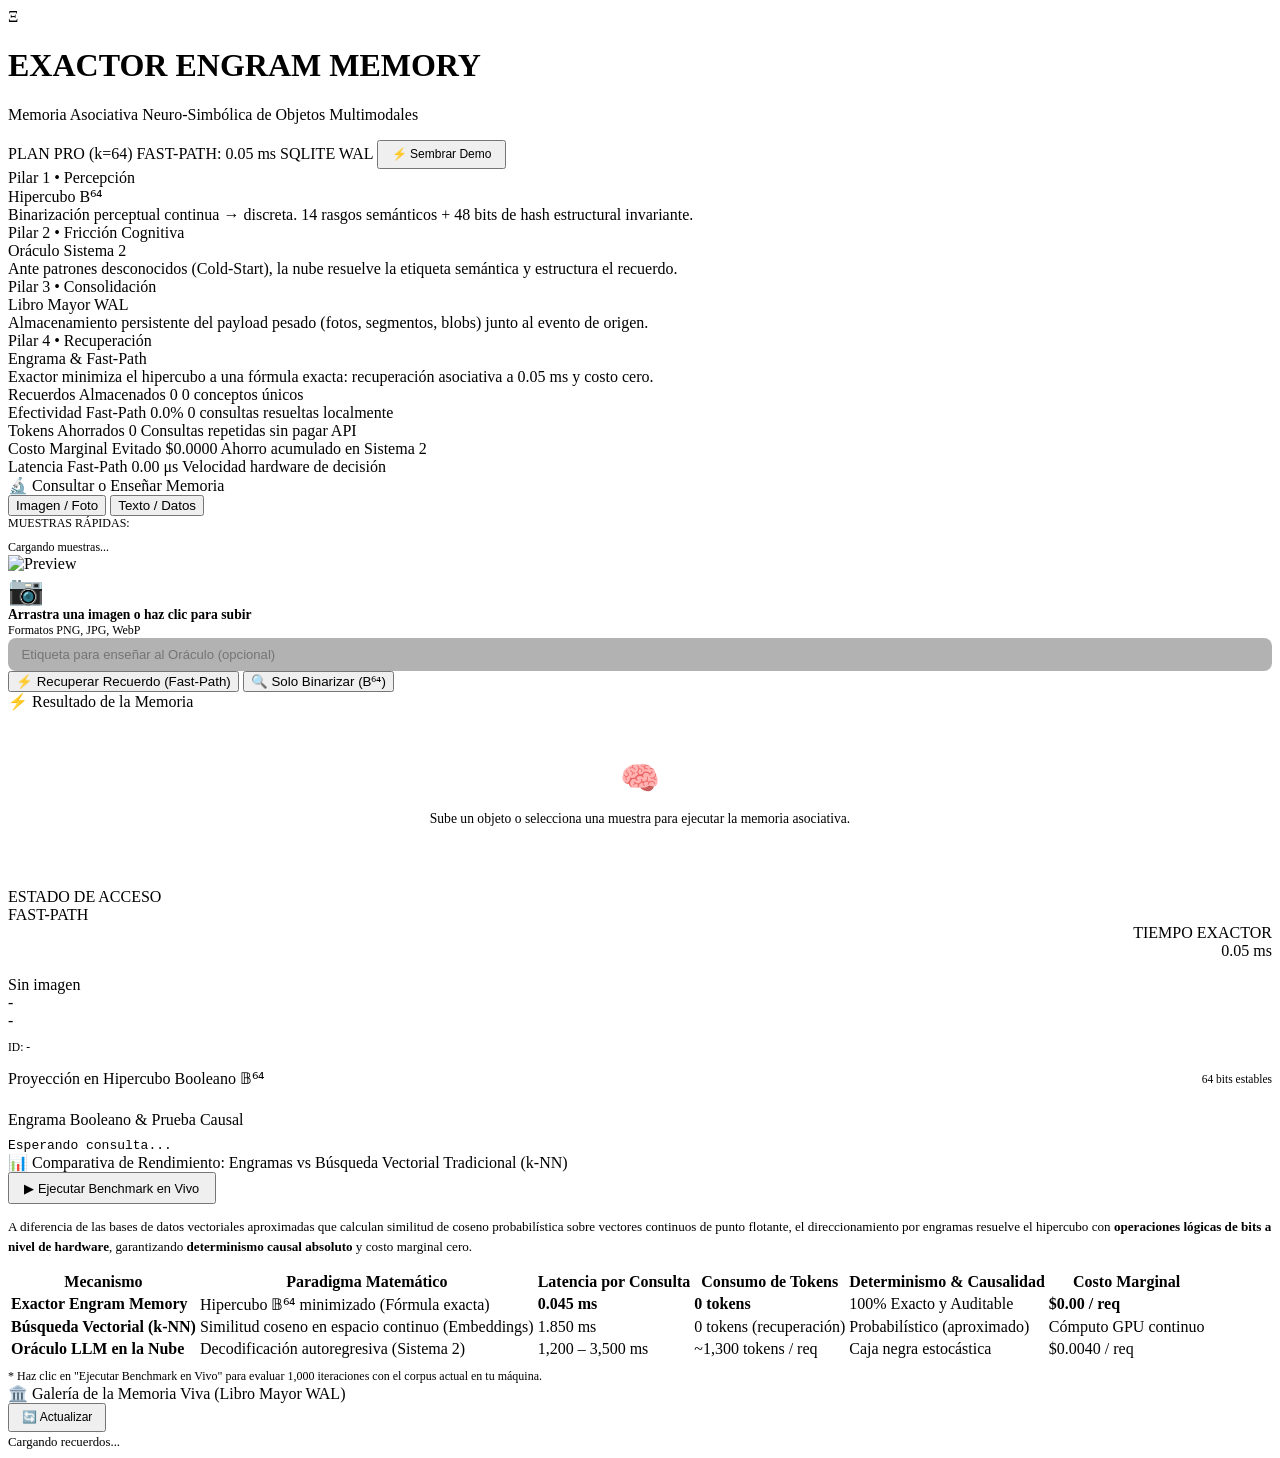
==== exactor_engram/web/index.html @ 9a2a4987 "feat: Initial release of Exactor Engram Associative Memory (4 Pillars, B^64 Hypercube, Oracle System" ====
<!DOCTYPE html>
<html lang="es">
<head>
  <meta charset="UTF-8">
  <meta name="viewport" content="width=device-width, initial-scale=1.0">
  <title>Exactor Engram Memory | Memoria Asociativa Determinista</title>
  <link rel="preconnect" href="https://fonts.googleapis.com">
  <link rel="preconnect" href="https://fonts.gstatic.com" crossorigin>
  <link href="https://fonts.googleapis.com/css2?family=Inter:wght@400;500;600;700;800&family=JetBrains+Mono:wght@500;700;800&display=swap" rel="stylesheet">
  <link rel="stylesheet" href="/static/styles.css">
</head>
<body>

  <!-- Top App Header -->
  <header class="app-header">
    <div class="brand">
      <div class="brand-logo">Ξ</div>
      <div class="brand-text">
        <h1>EXACTOR ENGRAM MEMORY</h1>
        <p>Memoria Asociativa Neuro-Simbólica de Objetos Multimodales</p>
      </div>
    </div>
    <div class="header-badges">
      <span class="badge badge-cyan" id="badge-plan">PLAN PRO (k=64)</span>
      <span class="badge badge-emerald" id="badge-engine">FAST-PATH: 0.05 ms</span>
      <span class="badge badge-violet" id="badge-storage">SQLITE WAL</span>
      <button class="btn btn-secondary" id="btn-seed-demo" style="padding: 0.35rem 0.8rem; font-size: 0.75rem;">
        ⚡ Sembrar Demo
      </button>
    </div>
  </header>

  <main class="container">

    <!-- 4 Pillars Architecture Flow -->
    <section class="pillars-flow">
      <div class="glass pillar-step p1">
        <div class="pillar-num">Pilar 1 • Percepción</div>
        <div class="pillar-title">Hipercubo B⁶⁴</div>
        <div class="pillar-desc">
          Binarización perceptual continua → discreta. 14 rasgos semánticos + 48 bits de hash estructural invariante.
        </div>
      </div>
      <div class="glass pillar-step p2">
        <div class="pillar-num">Pilar 2 • Fricción Cognitiva</div>
        <div class="pillar-title">Oráculo Sistema 2</div>
        <div class="pillar-desc">
          Ante patrones desconocidos (Cold-Start), la nube resuelve la etiqueta semántica y estructura el recuerdo.
        </div>
      </div>
      <div class="glass pillar-step p3">
        <div class="pillar-num">Pilar 3 • Consolidación</div>
        <div class="pillar-title">Libro Mayor WAL</div>
        <div class="pillar-desc">
          Almacenamiento persistente del payload pesado (fotos, segmentos, blobs) junto al evento de origen.
        </div>
      </div>
      <div class="glass pillar-step p4">
        <div class="pillar-num">Pilar 4 • Recuperación</div>
        <div class="pillar-title">Engrama & Fast-Path</div>
        <div class="pillar-desc">
          Exactor minimiza el hipercubo a una fórmula exacta: recuperación asociativa a 0.05 ms y costo cero.
        </div>
      </div>
    </section>

    <!-- Global Telemetry Banner -->
    <section class="stats-banner">
      <div class="glass stat-card">
        <span class="stat-label">Recuerdos Almacenados</span>
        <span class="stat-value" id="stat-memories">0</span>
        <span class="stat-sub" id="stat-concepts">0 conceptos únicos</span>
      </div>
      <div class="glass stat-card">
        <span class="stat-label">Efectividad Fast-Path</span>
        <span class="stat-value" style="color: var(--accent-emerald);" id="stat-hitrate">0.0%</span>
        <span class="stat-sub" id="stat-hits">0 consultas resueltas localmente</span>
      </div>
      <div class="glass stat-card">
        <span class="stat-label">Tokens Ahorrados</span>
        <span class="stat-value" style="color: var(--accent-cyan);" id="stat-tokens">0</span>
        <span class="stat-sub">Consultas repetidas sin pagar API</span>
      </div>
      <div class="glass stat-card">
        <span class="stat-label">Costo Marginal Evitado</span>
        <span class="stat-value" style="color: var(--accent-violet);" id="stat-cost">$0.0000</span>
        <span class="stat-sub">Ahorro acumulado en Sistema 2</span>
      </div>
      <div class="glass stat-card">
        <span class="stat-label">Latencia Fast-Path</span>
        <span class="stat-value" style="color: var(--accent-emerald);" id="stat-latency">0.00 μs</span>
        <span class="stat-sub">Velocidad hardware de decisión</span>
      </div>
    </section>

    <!-- Interactive Playground Grid -->
    <section class="playground-grid">

      <!-- Left Panel: Input & Query -->
      <div class="glass panel">
        <div class="panel-header">
          <div class="panel-title">
            <span>🔬</span> Consultar o Enseñar Memoria
          </div>
          <div class="tab-row" style="border: none; padding: 0;">
            <button class="tab-btn active" id="tab-image">Imagen / Foto</button>
            <button class="tab-btn" id="tab-text">Texto / Datos</button>
          </div>
        </div>

        <!-- Sample queries bar -->
        <div>
          <div style="font-size: 0.75rem; color: var(--text-faint); margin-bottom: 0.4rem; text-transform: uppercase;">
            Muestras Rápidas:
          </div>
          <div class="sample-chips" id="sample-chips-container">
            <span style="font-size: 0.75rem; color: var(--text-muted);">Cargando muestras...</span>
          </div>
        </div>

        <!-- Image Input Dropzone -->
        <div id="input-container-image">
          <div class="dropzone" id="dropzone">
            <input type="file" id="file-input" accept="image/*" style="display: none;">
            <img id="dropzone-preview" class="dropzone-preview" alt="Preview">
            <div id="dropzone-prompt">
              <div style="font-size: 1.8rem;">📷</div>
              <div style="font-size: 0.85rem; font-weight: 600;">Arrastra una imagen o haz clic para subir</div>
              <div style="font-size: 0.75rem; color: var(--text-faint);">Formatos PNG, JPG, WebP</div>
            </div>
          </div>
        </div>

        <!-- Text Input -->
        <div id="input-container-text" style="display: none;">
          <textarea class="text-input" id="text-input" placeholder="Escribe o pega aquí un segmento de texto, diálogo o fragmento de datos..."></textarea>
        </div>

        <!-- Teaching / Label Override (Optional) -->
        <div style="display: flex; gap: 0.75rem; align-items: center;">
          <input type="text" id="label-hint" placeholder="Etiqueta para enseñar al Oráculo (opcional)" style="flex: 1; padding: 0.55rem 0.85rem; background: rgba(0,0,0,0.3); border: 1px solid var(--border-subtle); border-radius: 8px; color: #fff; font-size: 0.82rem;">
        </div>

        <!-- Action Buttons -->
        <div class="action-row">
          <button class="btn btn-primary" id="btn-recall">
            <span>⚡</span> Recuperar Recuerdo (Fast-Path)
          </button>
          <button class="btn btn-secondary" id="btn-perceive-only">
            <span>🔍</span> Solo Binarizar (B⁶⁴)
          </button>
        </div>
      </div>

      <!-- Right Panel: Results & Fast-Path Proof -->
      <div class="glass panel" id="result-panel">
        <div class="panel-header">
          <div class="panel-title">
            <span>⚡</span> Resultado de la Memoria
          </div>
          <span class="badge" id="result-system-badge" style="display: none;">-</span>
        </div>

        <!-- Empty state placeholder -->
        <div id="result-empty" style="text-align: center; padding: 3rem 1rem; color: var(--text-faint);">
          <div style="font-size: 2rem; margin-bottom: 0.5rem;">🧠</div>
          <p style="font-size: 0.85rem;">Sube un objeto o selecciona una muestra para ejecutar la memoria asociativa.</p>
        </div>

        <!-- Populated Result Content -->
        <div id="result-content" style="display: none; display: flex; flex-direction: column; gap: 1rem;">
          
          <!-- Path Banner -->
          <div class="path-hero" id="result-path-hero">
            <div>
              <div class="stat-label" id="result-path-label">ESTADO DE ACCESO</div>
              <div class="path-tag" id="result-path-tag">FAST-PATH</div>
            </div>
            <div style="text-align: right;">
              <div class="stat-label">TIEMPO EXACTOR</div>
              <div class="fastpath-clock" id="result-latency-clock">0.05 ms</div>
            </div>
          </div>

          <!-- Stored Memory Card -->
          <div class="memory-display" id="result-memory-display">
            <div class="memory-thumb-wrap" id="result-thumb-wrap">
              <span id="result-thumb-placeholder">Sin imagen</span>
            </div>
            <div class="memory-meta">
              <div class="memory-label" id="result-memory-label">-</div>
              <div class="memory-desc" id="result-memory-desc">-</div>
              <div style="display: flex; gap: 0.4rem; flex-wrap: wrap; margin-top: 0.3rem;" id="result-memory-tags"></div>
              <div style="font-size: 0.72rem; color: var(--text-faint); margin-top: 0.4rem;" id="result-memory-id">ID: -</div>
            </div>
          </div>

          <!-- 64-bit Hypercube Projection -->
          <div>
            <div style="display: flex; justify-content: space-between; align-items: center; margin-bottom: 0.4rem;">
              <span class="stat-label">Proyección en Hipercubo Booleano 𝔹⁶⁴</span>
              <span style="font-size: 0.72rem; color: var(--accent-cyan);" id="result-stable-bits">64 bits estables</span>
            </div>
            <div class="hypercube-matrix" id="result-hypercube-matrix"></div>
          </div>

          <!-- Causal Proof & Invariant Guard -->
          <div>
            <span class="stat-label" style="display: block; margin-bottom: 0.4rem;">Engrama Booleano & Prueba Causal</span>
            <div class="formula-card" id="result-formula-card">
              <code>Esperando consulta...</code>
            </div>
          </div>

        </div>
      </div>

    </section>

    <!-- Benchmark Comparison Section -->
    <section class="glass panel">
      <div class="panel-header">
        <div class="panel-title">
          <span>📊</span> Comparativa de Rendimiento: Engramas vs Búsqueda Vectorial Tradicional (k-NN)
        </div>
        <button class="btn btn-emerald" id="btn-run-benchmark" style="padding: 0.4rem 0.9rem; font-size: 0.8rem;">
          ▶ Ejecutar Benchmark en Vivo
        </button>
      </div>
      
      <p style="font-size: 0.82rem; color: var(--text-muted); line-height: 1.5;">
        A diferencia de las bases de datos vectoriales aproximadas que calculan similitud de coseno probabilística sobre vectores continuos de punto flotante, el direccionamiento por engramas resuelve el hipercubo con <strong>operaciones lógicas de bits a nivel de hardware</strong>, garantizando <strong>determinismo causal absoluto</strong> y costo marginal cero.
      </p>

      <div style="overflow-x: auto; margin-top: 0.5rem;">
        <table class="benchmark-table">
          <thead>
            <tr>
              <th>Mecanismo</th>
              <th>Paradigma Matemático</th>
              <th>Latencia por Consulta</th>
              <th>Consumo de Tokens</th>
              <th>Determinismo & Causalidad</th>
              <th>Costo Marginal</th>
            </tr>
          </thead>
          <tbody>
            <tr>
              <td><strong style="color: var(--accent-emerald);">Exactor Engram Memory</strong></td>
              <td>Hipercubo 𝔹⁶⁴ minimizado (Fórmula exacta)</td>
              <td><strong id="bench-engram-latency" style="color: var(--accent-emerald);">0.045 ms</strong></td>
              <td><strong style="color: var(--accent-emerald);">0 tokens</strong></td>
              <td>100% Exacto y Auditable</td>
              <td><strong style="color: var(--accent-emerald);">$0.00 / req</strong></td>
            </tr>
            <tr>
              <td><strong>Búsqueda Vectorial (k-NN)</strong></td>
              <td>Similitud coseno en espacio continuo (Embeddings)</td>
              <td id="bench-knn-latency">1.850 ms</td>
              <td>0 tokens (recuperación)</td>
              <td>Probabilístico (aproximado)</td>
              <td>Cómputo GPU continuo</td>
            </tr>
            <tr>
              <td><strong>Oráculo LLM en la Nube</strong></td>
              <td>Decodificación autoregresiva (Sistema 2)</td>
              <td>1,200 – 3,500 ms</td>
              <td>~1,300 tokens / req</td>
              <td>Caja negra estocástica</td>
              <td>$0.0040 / req</td>
            </tr>
          </tbody>
        </table>
      </div>
      
      <div style="font-size: 0.75rem; color: var(--text-faint); margin-top: 0.5rem;" id="bench-summary-note">
        * Haz clic en "Ejecutar Benchmark en Vivo" para evaluar 1,000 iteraciones con el corpus actual en tu máquina.
      </div>
    </section>

    <!-- Living Memory Gallery (Pillar 3) -->
    <section class="glass panel">
      <div class="panel-header">
        <div class="panel-title">
          <span>🏛️</span> Galería de la Memoria Viva (Libro Mayor WAL)
        </div>
        <div style="display: flex; gap: 0.5rem;">
          <button class="btn btn-secondary" id="btn-refresh-memories" style="padding: 0.35rem 0.75rem; font-size: 0.75rem;">
            🔄 Actualizar
          </button>
        </div>
      </div>
      <div class="gallery-grid" id="memories-gallery">
        <span style="font-size: 0.8rem; color: var(--text-faint);">Cargando recuerdos...</span>
      </div>
    </section>

  </main>

  <script src="/static/app.js"></script>
</body>
</html>
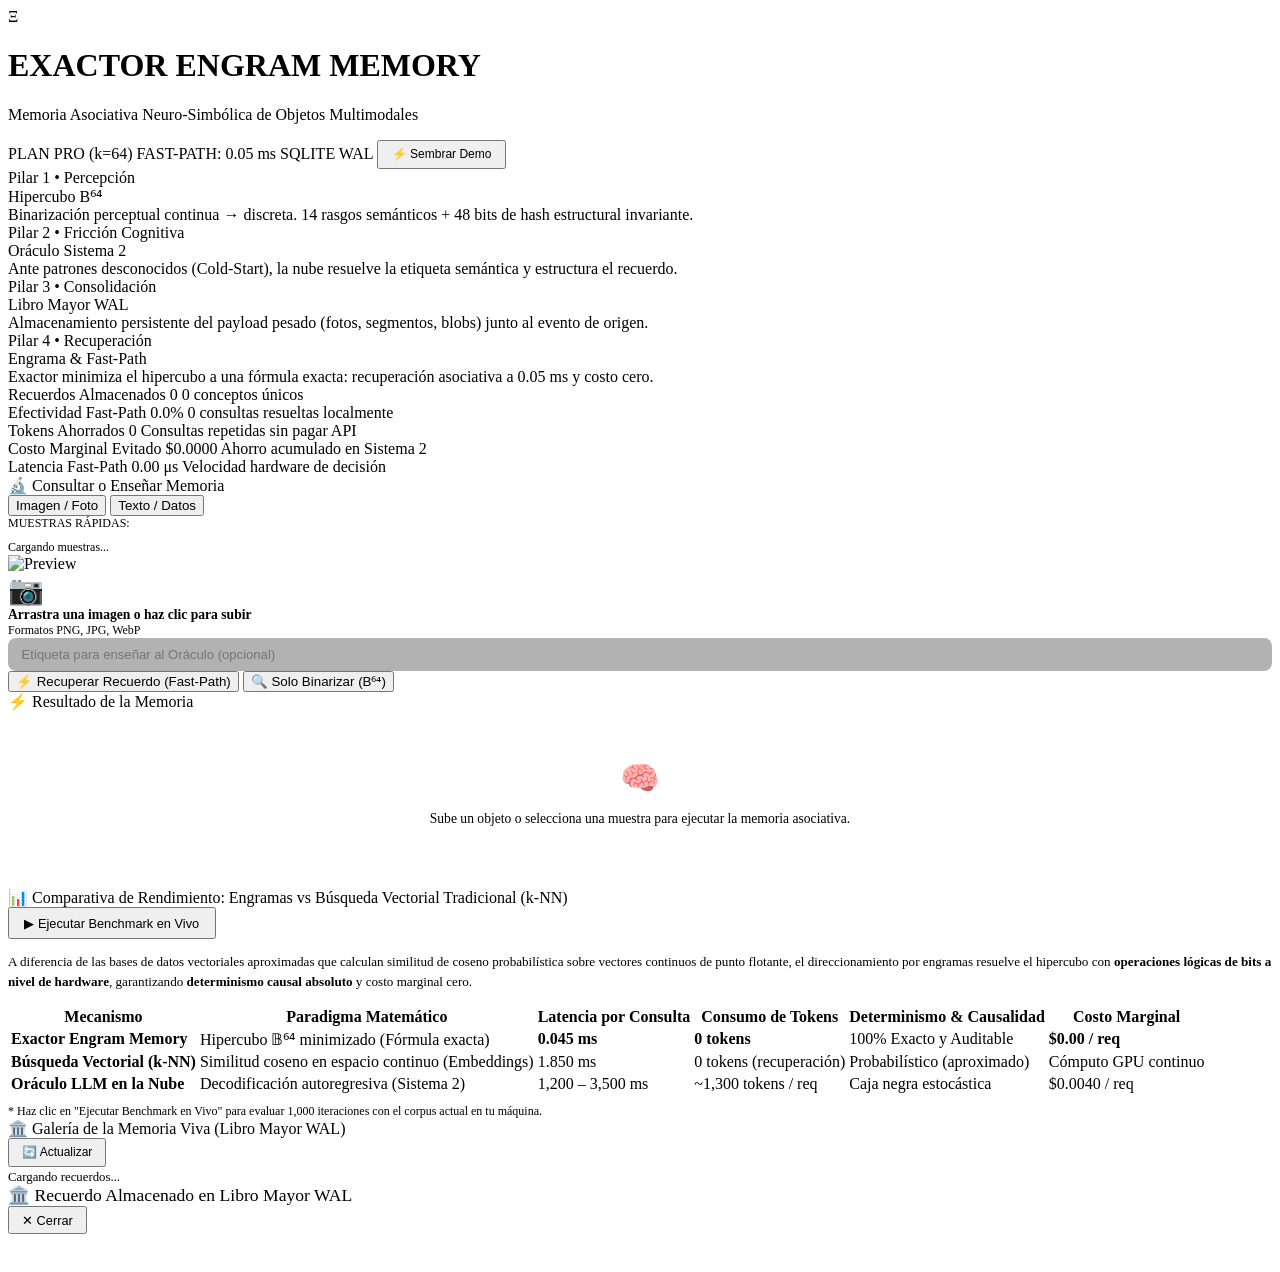
==== commit 83b3528d: "feat(ui): add interactive memory object inspector modal on ID click and fix viewport margins" ====
--- a/exactor_engram/web/index.html
+++ b/exactor_engram/web/index.html
@@ -168,7 +168,7 @@
         </div>
 
         <!-- Populated Result Content -->
-        <div id="result-content" style="display: none; display: flex; flex-direction: column; gap: 1rem;">
+        <div id="result-content" class="result-content" style="display: none;">
           
           <!-- Path Banner -->
           <div class="path-hero" id="result-path-hero">
@@ -191,7 +191,7 @@
               <div class="memory-label" id="result-memory-label">-</div>
               <div class="memory-desc" id="result-memory-desc">-</div>
               <div style="display: flex; gap: 0.4rem; flex-wrap: wrap; margin-top: 0.3rem;" id="result-memory-tags"></div>
-              <div style="font-size: 0.72rem; color: var(--text-faint); margin-top: 0.4rem;" id="result-memory-id">ID: -</div>
+              <div class="memory-id-badge" id="result-memory-id" title="Haz clic sobre el ID para ver el objeto almacenado en el Libro Mayor">🆔 ID: -</div>
             </div>
           </div>
 
@@ -232,7 +232,7 @@
         A diferencia de las bases de datos vectoriales aproximadas que calculan similitud de coseno probabilística sobre vectores continuos de punto flotante, el direccionamiento por engramas resuelve el hipercubo con <strong>operaciones lógicas de bits a nivel de hardware</strong>, garantizando <strong>determinismo causal absoluto</strong> y costo marginal cero.
       </p>
 
-      <div style="overflow-x: auto; margin-top: 0.5rem;">
+      <div class="table-responsive">
         <table class="benchmark-table">
           <thead>
             <tr>
@@ -297,6 +297,24 @@
 
   </main>
 
+  <!-- Memory Object Inspector Modal -->
+  <div class="modal-overlay" id="memory-modal-overlay">
+    <div class="glass modal-content" id="memory-modal-card">
+      <div class="panel-header" style="border-bottom: 1px solid var(--border-subtle); padding-bottom: 0.85rem;">
+        <div class="panel-title" style="font-size: 1.1rem;">
+          <span>🏛️</span> Recuerdo Almacenado en Libro Mayor WAL
+        </div>
+        <button class="btn btn-secondary" id="btn-close-modal" style="padding: 0.3rem 0.75rem; font-size: 0.8rem;">
+          ✕ Cerrar
+        </button>
+      </div>
+      
+      <div id="modal-body" style="display: flex; flex-direction: column; gap: 1.25rem; margin-top: 1rem;">
+        <!-- Populated dynamically via openMemoryModal() -->
+      </div>
+    </div>
+  </div>
+
   <script src="/static/app.js"></script>
 </body>
 </html>
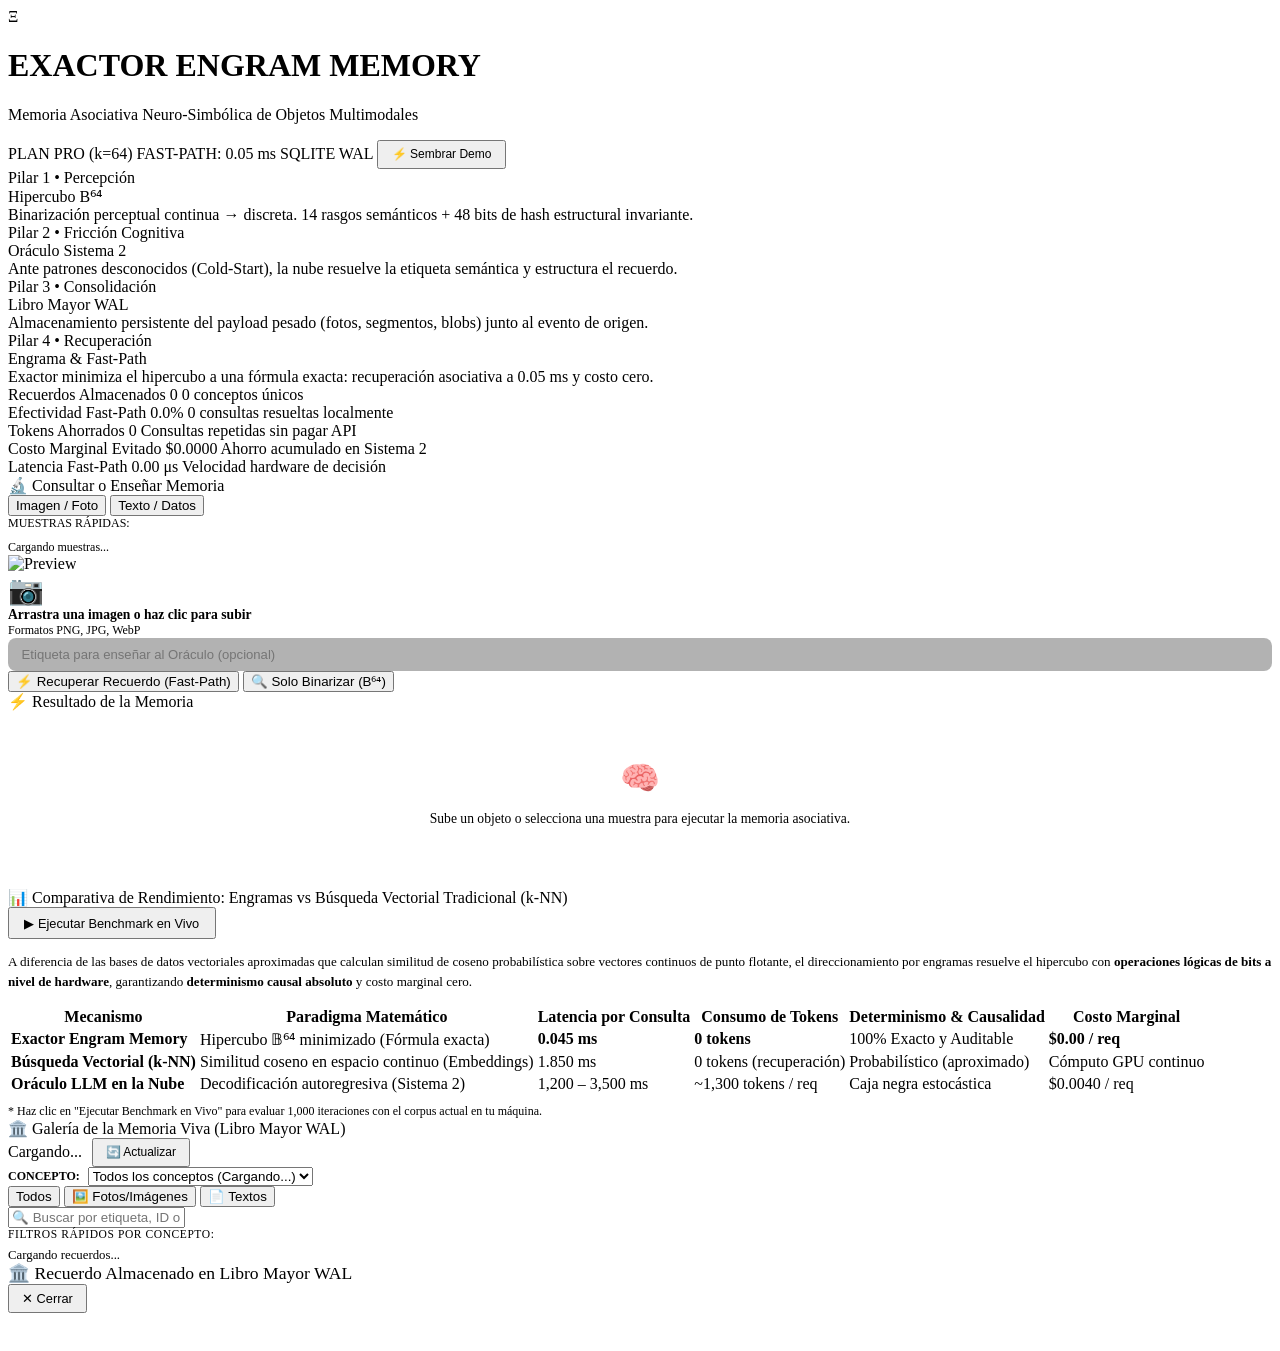
==== commit d4768075: "feat: add web interface and API server for exactor engram memory ledger" ====
--- a/exactor_engram/web/index.html
+++ b/exactor_engram/web/index.html
@@ -284,12 +284,49 @@
         <div class="panel-title">
           <span>🏛️</span> Galería de la Memoria Viva (Libro Mayor WAL)
         </div>
-        <div style="display: flex; gap: 0.5rem;">
+        <div style="display: flex; gap: 0.6rem; align-items: center; flex-wrap: wrap;">
+          <span class="badge badge-cyan" id="gallery-count-badge">Cargando...</span>
           <button class="btn btn-secondary" id="btn-refresh-memories" style="padding: 0.35rem 0.75rem; font-size: 0.75rem;">
             🔄 Actualizar
           </button>
         </div>
       </div>
+
+      <!-- Concept Filters & Search Bar -->
+      <div class="gallery-filter-bar">
+        <!-- Concept Dropdown -->
+        <div style="display: flex; gap: 0.5rem; align-items: center; flex: 1.2; min-width: 250px;">
+          <label for="concept-select-filter" style="font-size: 0.75rem; font-weight: 700; color: var(--text-muted); text-transform: uppercase; white-space: nowrap;">
+            Concepto:
+          </label>
+          <select id="concept-select-filter" class="concept-dropdown">
+            <option value="">Todos los conceptos (Cargando...)</option>
+          </select>
+        </div>
+
+        <!-- Modality Filter Buttons (Todos | Imagen | Texto) -->
+        <div class="modality-filter-group" id="modality-filter-group">
+          <button class="modality-filter-btn active" data-modality="">Todos</button>
+          <button class="modality-filter-btn" data-modality="image">🖼️ Fotos/Imágenes</button>
+          <button class="modality-filter-btn" data-modality="text">📄 Textos</button>
+        </div>
+
+        <!-- Search input for live typing -->
+        <div style="min-width: 200px; flex: 1;">
+          <input type="text" id="gallery-search-input" placeholder="🔍 Buscar por etiqueta, ID o texto..." class="gallery-search">
+        </div>
+      </div>
+
+      <!-- Quick Concept Filter Pills (Top concepts) -->
+      <div>
+        <div style="font-size: 0.72rem; color: var(--text-faint); margin-bottom: 0.35rem; text-transform: uppercase; letter-spacing: 0.05em;">
+          Filtros Rápidos por Concepto:
+        </div>
+        <div class="concept-pills-row" id="concept-pills-container">
+          <!-- Populated dynamically: [Todos (57)], [cuadrado azul (9)], [cuadrado amarillo (6)], ... -->
+        </div>
+      </div>
+
       <div class="gallery-grid" id="memories-gallery">
         <span style="font-size: 0.8rem; color: var(--text-faint);">Cargando recuerdos...</span>
       </div>
